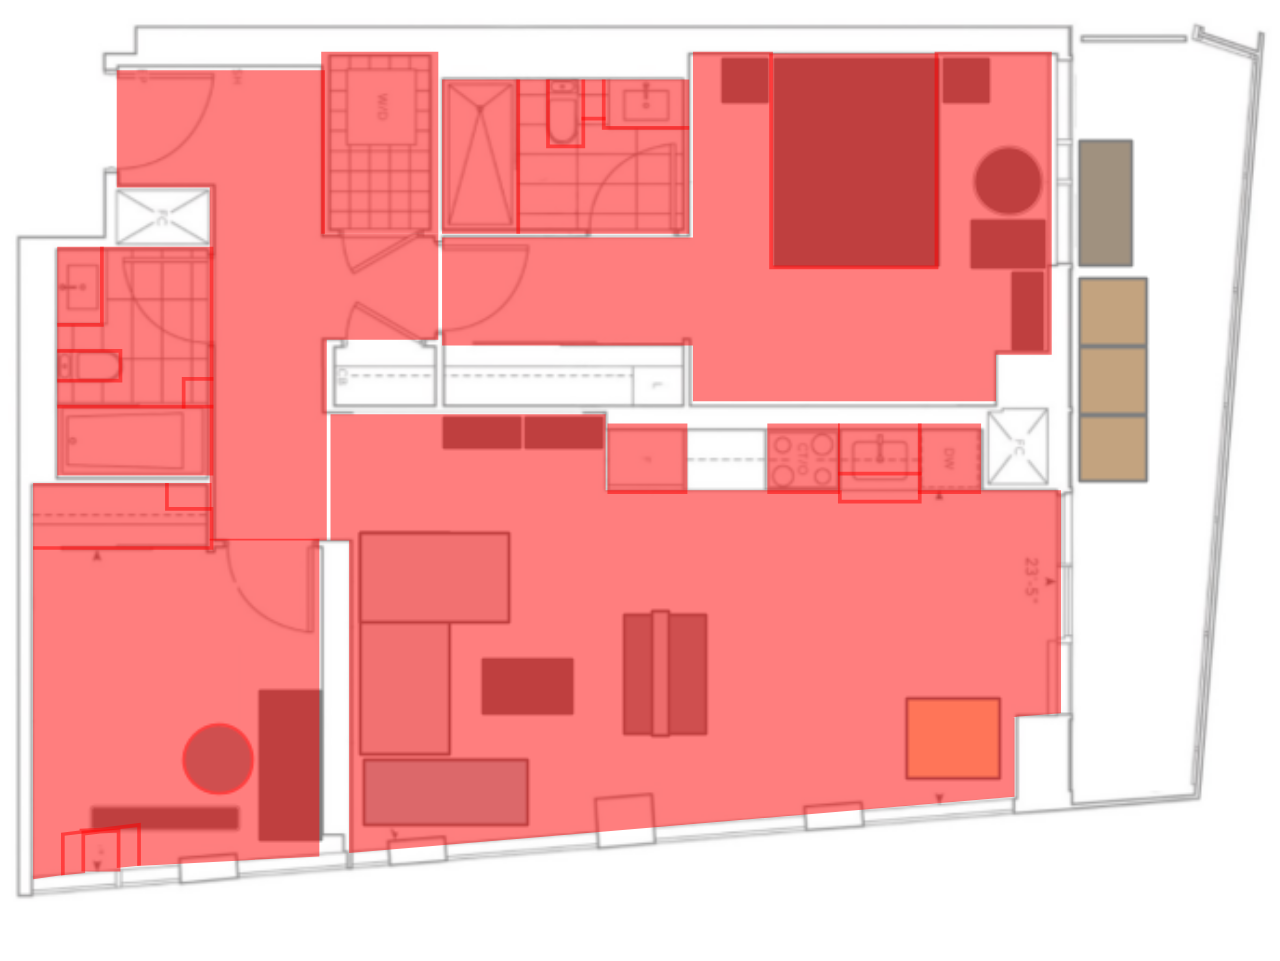
==== floorplan/main.html @ be0a6dba "Added new floorplan page first version of adding in the new floorplan page" ====
<!DOCTYPE HTML>
<html lang = "en">
<head>
  <!-- basic.html -->
  <title>basic.html</title>
  <meta charset = "UTF-8" />
  <link rel="stylesheet" type="text/css" href="style.css"></link>
</head>
<body>
  <div class="img-overlay-wrap">
    <img src="warning_json.webp" class="warning">
    <img class="floor" src="floorplan_scale.png">
    <svg  width="100%" xmlns="http://www.w3.org/2000/svg" viewbox="0 0 680 481">
      <polygon class="location" id="bedroom_sheets" points="411,26 499,26 499,139 411, 139" style="fill:red;stroke:red;stroke-width:3;opacity:50%" />
      <polygon class="location" id="bedroom_floor" points="370,25 410,25 410,140 500,140 500,25 560,25 560,185 530, 185 530,210 370,210 370,180 235,180 235,125 370,125" style="fill:red;stroke:red;stroke-width:3;opacity:50%" />

      <polygon class="location" id="master_bath_floor" points="275,40 290,40 290,75 310,75 310,60 320,60 320,65 365,65 365,120 275, 120" style="fill:red;stroke:red;stroke-width:3;opacity:50%" />
      <polygon class="location" id="master_bath_toilet" points="291,40 309,40 309,74 291, 74" style="fill:red;stroke:red;stroke-width:3;opacity:50%" />
      <polygon class="location" id="master_bath_garbage" points="310,40 320,40 320,59 310,59" style="fill:red;stroke:red;stroke-width:3;opacity:50%" />
      <polygon class="location" id="master_bath_sink" points="321,40 365,40 365,64 321,64" style="fill:red;stroke:red;stroke-width:3;opacity:50%" />
      <polygon class="location" id="master_bath_shower" points="235,40 274,40 274,120 235,120" style="fill:red;stroke:red;stroke-width:3;opacity:50%" />

      <polygon class="location" id="laundry" points="170,25 230,25 230,120 170,120" style="fill:red;stroke:red;stroke-width:3;opacity:50%" />

      <polygon class="location" id="hall_floor" points="230,123 230,177 170,177 170,285 110,285 110,95 60,95 60,35 169,35 169,123" style="fill:red;stroke:red;stroke-width:3;opacity:50%" />

      <polygon class="location" id="main_bath_garbage" points="109,214 109,200 95,200,95,214" style="fill:red;stroke:red;stroke-width:3;opacity:50%" />
      <polygon class="location" id="main_bath_toilet" points="28,185 60,185 60,200 28,200" style="fill:red;stroke:red;stroke-width:3;opacity:50%" />
      <polygon class="location" id="main_bath_sink" points="28,130 50,130 50,170 28,170" style="fill:red;stroke:red;stroke-width:3;opacity:50%" />
      <polygon class="location" id="main_bath_shower" points="28,215 109,215 109,250 28,250" style="fill:red;stroke:red;stroke-width:3;opacity:50%" />
      <polygon class="location" id="main_bath_floor" points="51,130 109,130 109,199 94,199 94,214 28,214 28,201 61,201 61,184 28,184 28,171 51,171" style="fill:red;stroke:red;stroke-width:3;opacity:50%" />

      <polygon class="location" id="office_floor" points="15,291 110,291 110,287 166,287 166,455 71,460 71,439 29,444 29,465 15,467" style="fill:red;stroke:red;stroke-width:3;opacity:50%" />
      <polygon class="location" id="office_litter" points="15,257 85,257 85,270 109,270 109,290 15,290" style="fill:red;stroke:red;stroke-width:3;opacity:50%" />
      <polygon class="location" id="office_garbage" points="86,257 108,257 108,269 86,269" style="fill:red;stroke:red;stroke-width:3;opacity:50%" />
      <polygon class="location" id="office_feeder_food" points="41,444 59,443 59,463 41,463" style="fill:red;stroke:red;stroke-width:3;opacity:50%" />
      <polygon class="location" id="office_feeder_mat" points="30,445 70,440 70,460 60,461 60,442 40,443 40,464 30,465" style="fill:red;stroke:red;stroke-width:3;opacity:50%" />

      <polygon class="location" id="living_room_floor" points="175,220 320,220 320,261 447,261 447,266 491,266 491,261 565,261 565,378 540,380 540,423 185,453 185,285 175,285" style="fill:red;stroke:red;stroke-width:3;opacity:50%" />
      <polygon class="location" id="living_room_trash" points="448,251 490,251 490,265 448,265" style="fill:red;stroke:red;stroke-width:3;opacity:50%" />
      <polygon class="location" id="living_room_sink" points="448,225 490,225 490,250 448,250" style="fill:red;stroke:red;stroke-width:3;opacity:50%" />
      <polygon class="location" id="living_room_fridge" points="324,225,364,225 364,260 324,260" style="fill:red;stroke:red;stroke-width:3;opacity:50%" />
      <polygon class="location" id="living_room_oven" points="410,225 446,225 446,260 410,260" style="fill:red;stroke:red;stroke-width:3;opacity:50%" />
      <polygon class="location" id="living_room_dishwasher" points="491,225 522,225 522,260 491,260" style="fill:red;stroke:red;stroke-width:3;opacity:50%" />

    </svg>
</div>
  <script src="code.js"></script>
</body>
</html>
---- floorplan/style.css ----
button {
  width:70px;
  padding: 0;
}

.floor {
  opacity: 50%;
}

.img-overlay-wrap {
  position: relative;
}

.img-overlay-wrap img { /* <= optional, for responsiveness */
   display: block;
   width: 100%;
   object-fit: cover;
   height: auto;
}

.img-overlay-wrap svg {
  position: absolute;
  top: 0;
  left: 0;
}

.warning {
  position: absolute;
  opacity: 0;
}
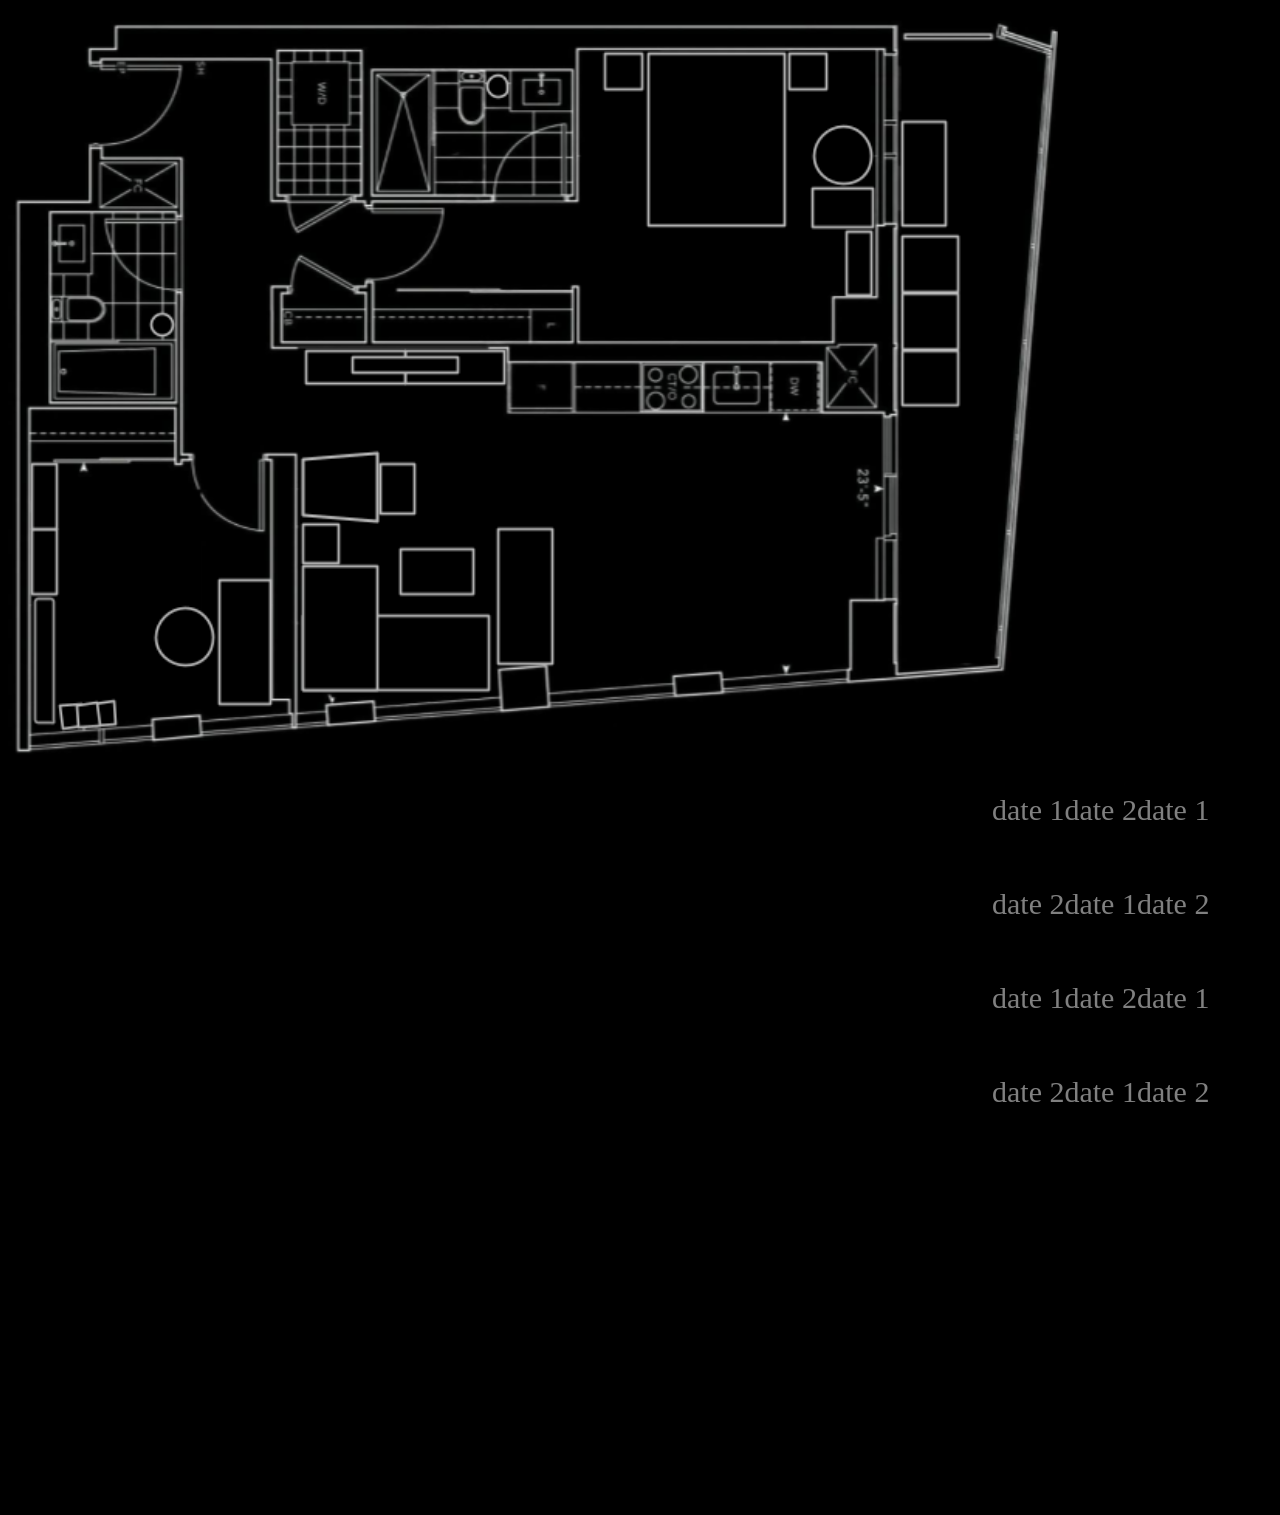
==== commit a8e40c27: "Updated To Dos Dark mode done (polygons need adjusting local storage should persist on page refresh " ====
--- a/floorplan/main.html
+++ b/floorplan/main.html
@@ -9,7 +9,7 @@
 <body>
   <div class="img-overlay-wrap">
     <img src="warning_json.webp" class="warning">
-    <img class="floor" src="floorplan_scale.png">
+    <img class="floor" src="floorplan_scale_black.png">
     <svg  width="100%" xmlns="http://www.w3.org/2000/svg" viewbox="0 0 680 481">
       <polygon class="location" id="bedroom_sheets" points="411,26 499,26 499,139 411, 139" style="fill:red;stroke:red;stroke-width:3;opacity:50%" />
       <polygon class="location" id="bedroom_floor" points="370,25 410,25 410,140 500,140 500,25 560,25 560,185 530, 185 530,210 370,210 370,180 235,180 235,125 370,125" style="fill:red;stroke:red;stroke-width:3;opacity:50%" />
@@ -42,9 +42,39 @@
       <polygon class="location" id="living_room_fridge" points="324,225,364,225 364,260 324,260" style="fill:red;stroke:red;stroke-width:3;opacity:50%" />
       <polygon class="location" id="living_room_oven" points="410,225 446,225 446,260 410,260" style="fill:red;stroke:red;stroke-width:3;opacity:50%" />
       <polygon class="location" id="living_room_dishwasher" points="491,225 522,225 522,260 491,260" style="fill:red;stroke:red;stroke-width:3;opacity:50%" />
-
     </svg>
-</div>
+  </div>
+  <div class="events">
+    <div class="list_view">
+      <div class="date">
+        <p>date 1</p>
+        <p>date 2</p>
+      </div>
+      <div class="date">
+        <p>date 1</p>
+        <p>date 2</p>
+      </div>
+      <div class="date">
+        <p>date 1</p>
+        <p>date 2</p>
+      </div>
+      <div class="date">
+        <p>date 1</p>
+        <p>date 2</p>
+      </div>
+      <div class="date">
+        <p>date 1</p>
+        <p>date 2</p>
+      </div>
+      <div class="date">
+        <p>date 1</p>
+        <p>date 2</p>
+      </div>
+    </div>
+    <div class="calendar_view">
+      
+    </div>
+  </div>
   <script src="code.js"></script>
 </body>
 </html>
--- a/floorplan/style.css
+++ b/floorplan/style.css
@@ -1,21 +1,42 @@
-button {
-  width:70px;
-  padding: 0;
+.floor {
+  opacity: 100%;
 }
 
-.floor {
-  opacity: 50%;
+.date {
+  position: block;
+}
+
+p {
+  position: relative;
+  float: left;
+  color: grey;
+  font-size: 30px;
 }
 
 .img-overlay-wrap {
   position: relative;
+  float: left;
+  width: 1050px;
 }
 
+.list_view {
+  position: relative;
+}
+
+.calendar_view {
+  position: relative;
+}
+
+.events {
+  position: relative;
+  float: right;
+  background-color: black;
+  width: 280px;
+  height: 752px;
+}
+ 
 .img-overlay-wrap img { /* <= optional, for responsiveness */
-   display: block;
    width: 100%;
-   object-fit: cover;
-   height: auto;
 }
 
 .img-overlay-wrap svg {
@@ -27,4 +48,12 @@
 .warning {
   position: absolute;
   opacity: 0;
+}
+
+polygon {
+  border-color: red;
+  border-radius: 20px;
+}
+body {
+  background-color: black;
 }
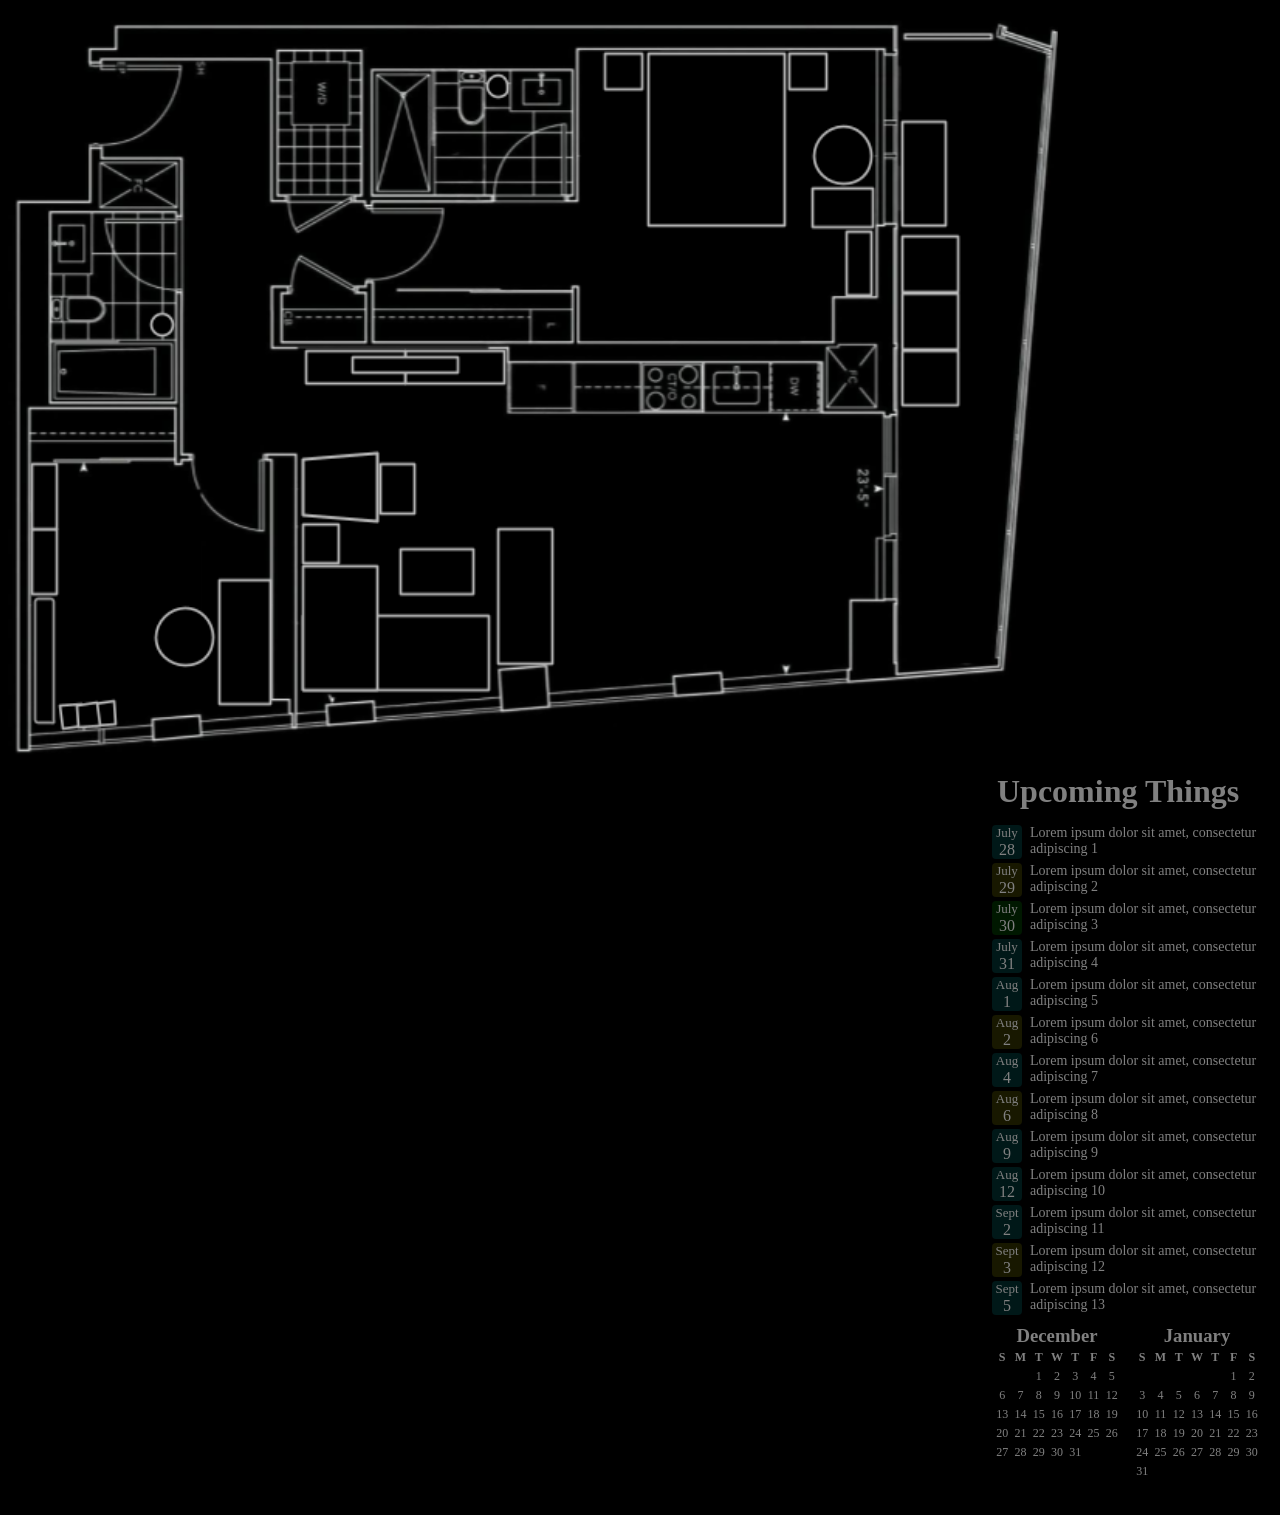
==== commit 690813c3: "added details to sidebar Added list items and month logic, real events still need to be added in" ====
--- a/floorplan/main.html
+++ b/floorplan/main.html
@@ -45,34 +45,254 @@
     </svg>
   </div>
   <div class="events">
+    <H1>Upcoming Things</H1>
     <div class="list_view">
-      <div class="date">
-        <p>date 1</p>
-        <p>date 2</p>
-      </div>
-      <div class="date">
-        <p>date 1</p>
-        <p>date 2</p>
-      </div>
-      <div class="date">
-        <p>date 1</p>
-        <p>date 2</p>
-      </div>
-      <div class="date">
-        <p>date 1</p>
-        <p>date 2</p>
-      </div>
-      <div class="date">
-        <p>date 1</p>
-        <p>date 2</p>
-      </div>
-      <div class="date">
-        <p>date 1</p>
-        <p>date 2</p>
+      <div class="event">
+        <div class="date">
+          <div class="month">July</div>
+          <div class="day">28</div>
+        </div>
+        <div class="title">Heartstopper Trivia TriviaTrivia TriviaTrivia TriviaTrivia TriviaTrivia</div>
+      </div>
+      <div class="event">
+        <div class="date">
+          <div class="month">July</div>
+          <div class="day">29</div>
+        </div>
+        <div class="title">Heartstopper Trivia TriviaTrivia TriviaTrivia TriviaTrivia TriviaTrivia</div>
+      </div>
+      <div class="event">
+        <div class="date">
+          <div class="month">July</div>
+          <div class="day">30</div>
+        </div>
+        <div class="title">Heartstopper Trivia TriviaTrivia TriviaTrivia TriviaTrivia TriviaTrivia</div>
+      </div>
+      <div class="event">
+        <div class="date">
+          <div class="month">July</div>
+          <div class="day">31</div>
+        </div>
+        <div class="title">Heartstopper Trivia TriviaTrivia TriviaTrivia TriviaTrivia TriviaTrivia</div>
+      </div>
+      <div class="event">
+        <div class="date">
+          <div class="month">July</div>
+          <div class="day">32</div>
+        </div>
+        <div class="title">Heartstopper Trivia TriviaTrivia TriviaTrivia TriviaTrivia TriviaTrivia</div>
+      </div>
+      <div class="event">
+        <div class="date">
+          <div class="month">July</div>
+          <div class="day">33</div>
+        </div>
+        <div class="title">Heartstopper Trivia TriviaTrivia TriviaTrivia TriviaTrivia TriviaTrivia</div>
+      </div>
+      <div class="event">
+        <div class="date">
+          <div class="month">July</div>
+          <div class="day">34</div>
+        </div>
+        <div class="title">Heartstopper Trivia TriviaTrivia TriviaTrivia TriviaTrivia TriviaTrivia</div>
+      </div>
+      <div class="event">
+        <div class="date">
+          <div class="month">July</div>
+          <div class="day">35</div>
+        </div>
+        <div class="title">Heartstopper Trivia TriviaTrivia TriviaTrivia TriviaTrivia TriviaTrivia</div>
+      </div>
+      <div class="event">
+        <div class="date">
+          <div class="month">July</div>
+          <div class="day">28</div>
+        </div>
+        <div class="title">Heartstopper Trivia TriviaTrivia TriviaTrivia TriviaTrivia TriviaTrivia</div>
+      </div>
+      <div class="event">
+        <div class="date">
+          <div class="month">July</div>
+          <div class="day">28</div>
+        </div>
+        <div class="title">Heartstopper Trivia TriviaTrivia TriviaTrivia TriviaTrivia TriviaTrivia</div>
+      </div>
+      <div class="event">
+        <div class="date">
+          <div class="month">July</div>
+          <div class="day">28</div>
+        </div>
+        <div class="title">Heartstopper Trivia TriviaTrivia TriviaTrivia TriviaTrivia TriviaTrivia</div>
+      </div>
+      <div class="event">
+        <div class="date">
+          <div class="month">July</div>
+          <div class="day">28</div>
+        </div>
+        <div class="title">Heartstopper Trivia TriviaTrivia TriviaTrivia TriviaTrivia TriviaTrivia</div>
+      </div>
+      <div class="event">
+        <div class="date">
+          <div class="month">July</div>
+          <div class="day">28</div>
+        </div>
+        <div class="title">Heartstopper Trivia TriviaTrivia TriviaTrivia TriviaTrivia TriviaTrivia</div>
       </div>
     </div>
+
     <div class="calendar_view">
-      
+      <div class="month_cal">
+        <h3>January</h3>
+        <table>
+          <tr>
+            <th>S</th>
+            <th>M</th>
+            <th>T</th>
+            <th>W</th>
+            <th>T</th>
+            <th>F</th>
+            <th>S</th>
+          </tr>
+          <tr>
+            <td></td>
+            <td></td>
+            <td>1</td>
+            <td>2</td>
+            <td>3</td>
+            <td>4</td>
+            <td>5</td>
+          </tr>
+          <tr>
+            <td>6</td>
+            <td>7</td>
+            <td>8</td>
+            <td>9</td>
+            <td>10</td>
+            <td>11</td>
+            <td>12</td>
+          </tr>
+          <tr>
+            <td>13</td>
+            <td>14</td>
+            <td>15</td>
+            <td>16</td>
+            <td>17</td>
+            <td>18</td>
+            <td>19</td>
+          </tr>
+          <tr>
+            <td>20</td>
+            <td>21</td>
+            <td>22</td>
+            <td>23</td>
+            <td>24</td>
+            <td>25</td>
+            <td>26</td>
+          </tr>
+          <tr>
+            <td>27</td>
+            <td>28</td>
+            <td>29</td>
+            <td>30</td>
+            <td>31</td>
+            <td></td>
+            <td></td>
+          </tr>
+          <tr>
+            <td></td>
+            <td></td>
+            <td></td>
+            <td></td>
+            <td></td>
+            <td></td>
+            <td></td>
+          </tr>
+      </table>
+      </div>
+      <div class="month_cal">
+        <h3>February</h3>
+        <table>
+          <tr>
+            <th>S</th>
+            <th>M</th>
+            <th>T</th>
+            <th>W</th>
+            <th>T</th>
+            <th>F</th>
+            <th>S</th>
+          </tr>
+          <tr>
+            <td></td>
+            <td></td>
+            <td></td>
+            <td></td>
+            <td></td>
+            <td>1</td>
+            <td>2</td>
+          </tr>
+          <tr>
+            <td>3</td>
+            <td>4</td>
+            <td>5</td>
+            <td>6</td>
+            <td>7</td>
+            <td>8</td>
+            <td>9</td>
+          </tr>
+          <tr>
+            <td>10</td>
+            <td>11</td>
+            <td>12</td>
+            <td>13</td>
+            <td>14</td>
+            <td>15</td>
+            <td>16</td>
+          </tr>
+          <tr>
+            <td>17</td>
+            <td>18</td>
+            <td>19</td>
+            <td>20</td>
+            <td>21</td>
+            <td>22</td>
+            <td>23</td>
+          </tr>
+          <tr>
+            <td>24</td>
+            <td>25</td>
+            <td>26</td>
+            <td>27</td>
+            <td>28</td>
+            <td>29</td>
+            <td>30</td>
+          </tr>
+          <tr>
+            <td>31</td>
+            <td></td>
+            <td></td>
+            <td></td>
+            <td></td>
+            <td></td>
+            <td></td>
+          </tr>
+      </table>
+      </div>
+
+      <!--
+      <div class="r1r">1</div>
+      <div class="r2r">2</div>
+      <div class="r5r">5</div>
+      <div class="r10r">10</div>
+      <div class="r20r">20</div>
+      <div class="r30r">30</div>
+      <div class="r40r"></div>
+      <div class="r50r"></div>
+      <div class="r60r"></div>
+      <div class="r70r"></div>
+      <div class="r80r"></div>
+      <div class="r90r"></div>
+      <div class="r100r"></div> 
+      -->
     </div>
   </div>
   <script src="code.js"></script>
--- a/floorplan/style.css
+++ b/floorplan/style.css
@@ -2,8 +2,38 @@
   opacity: 100%;
 }
 
+h1 {
+  color: grey;
+  margin: 10px 0px 15px 5px;
+}
+
+h3 {
+  margin: 0px;
+}
+
+table,tr,th,td {
+  font-size: 12px;
+  color: grey;
+}
+
+table {
+  width: 130px;
+}
+
+.month_cal {
+  position: relative;
+  text-align: center;
+  color: grey;
+  float: left;
+  width: 130px;
+  padding-right: 10px;
+}
+
 .date {
-  position: block;
+  position: relative;
+  float: left;
+  width: 30px;
+  text-align: center;
 }
 
 p {
@@ -11,6 +41,29 @@
   float: left;
   color: grey;
   font-size: 30px;
+}
+
+.month {
+  color: grey;
+  font-size: 13px;
+}
+
+.day {
+  color: grey;
+  font-size: 16px;
+}
+.title {
+  position: relative;
+  float: left;
+  color: grey;
+  font-size: 14px;
+  width: 242px;
+  padding-left:8px;
+}
+
+.event{
+  height: auto;
+  display: inline-block;
 }
 
 .img-overlay-wrap {
@@ -21,10 +74,13 @@
 
 .list_view {
   position: relative;
+  height: 500px;
+  float: top;
 }
 
 .calendar_view {
   position: relative;
+  float: bottom;
 }
 
 .events {
@@ -56,4 +112,84 @@
 }
 body {
   background-color: black;
-}+}
+/*
+.r1r {
+  width: 200px;
+  height: 20px;
+  background-color: red;
+  opacity: 1%;
+}
+.r2r {
+  width: 200px;
+  height: 20px;
+  background-color: red;
+  opacity: 2%;
+}
+.r5r {
+  width: 200px;
+  height: 20px;
+  background-color: red;
+  opacity: 5%;
+}
+.r10r {
+  width: 200px;
+  height: 20px;
+  background-color: red;
+  opacity: 10%;
+}
+.r20r {
+  width: 200px;
+  height: 20px;
+  background-color: red;
+  opacity: 20%;
+}
+.r30r {
+  width: 200px;
+  height: 20px;
+  background-color: red;
+  opacity: 30%;
+}
+.r40r {
+  width: 200px;
+  height: 20px;
+  background-color: red;
+  opacity: 40%;
+}
+.r50r {
+  width: 200px;
+  height: 20px;
+  background-color: red;
+  opacity: 50%;
+}
+.r60r {
+  width: 200px;
+  height: 20px;
+  background-color: red;
+  opacity: 60%;
+}
+.r70r {
+  width: 200px;
+  height: 20px;
+  background-color: red;
+  opacity: 70%;
+}
+.r80r {
+  width: 200px;
+  height: 20px;
+  background-color: red;
+  opacity: 80%;
+}
+.r90r {
+  width: 200px;
+  height: 20px;
+  background-color: red;
+  opacity: 90%;
+}
+.r100r {
+  width: 200px;
+  height: 20px;
+  background-color: red;
+  opacity: 100%;
+}
+*/
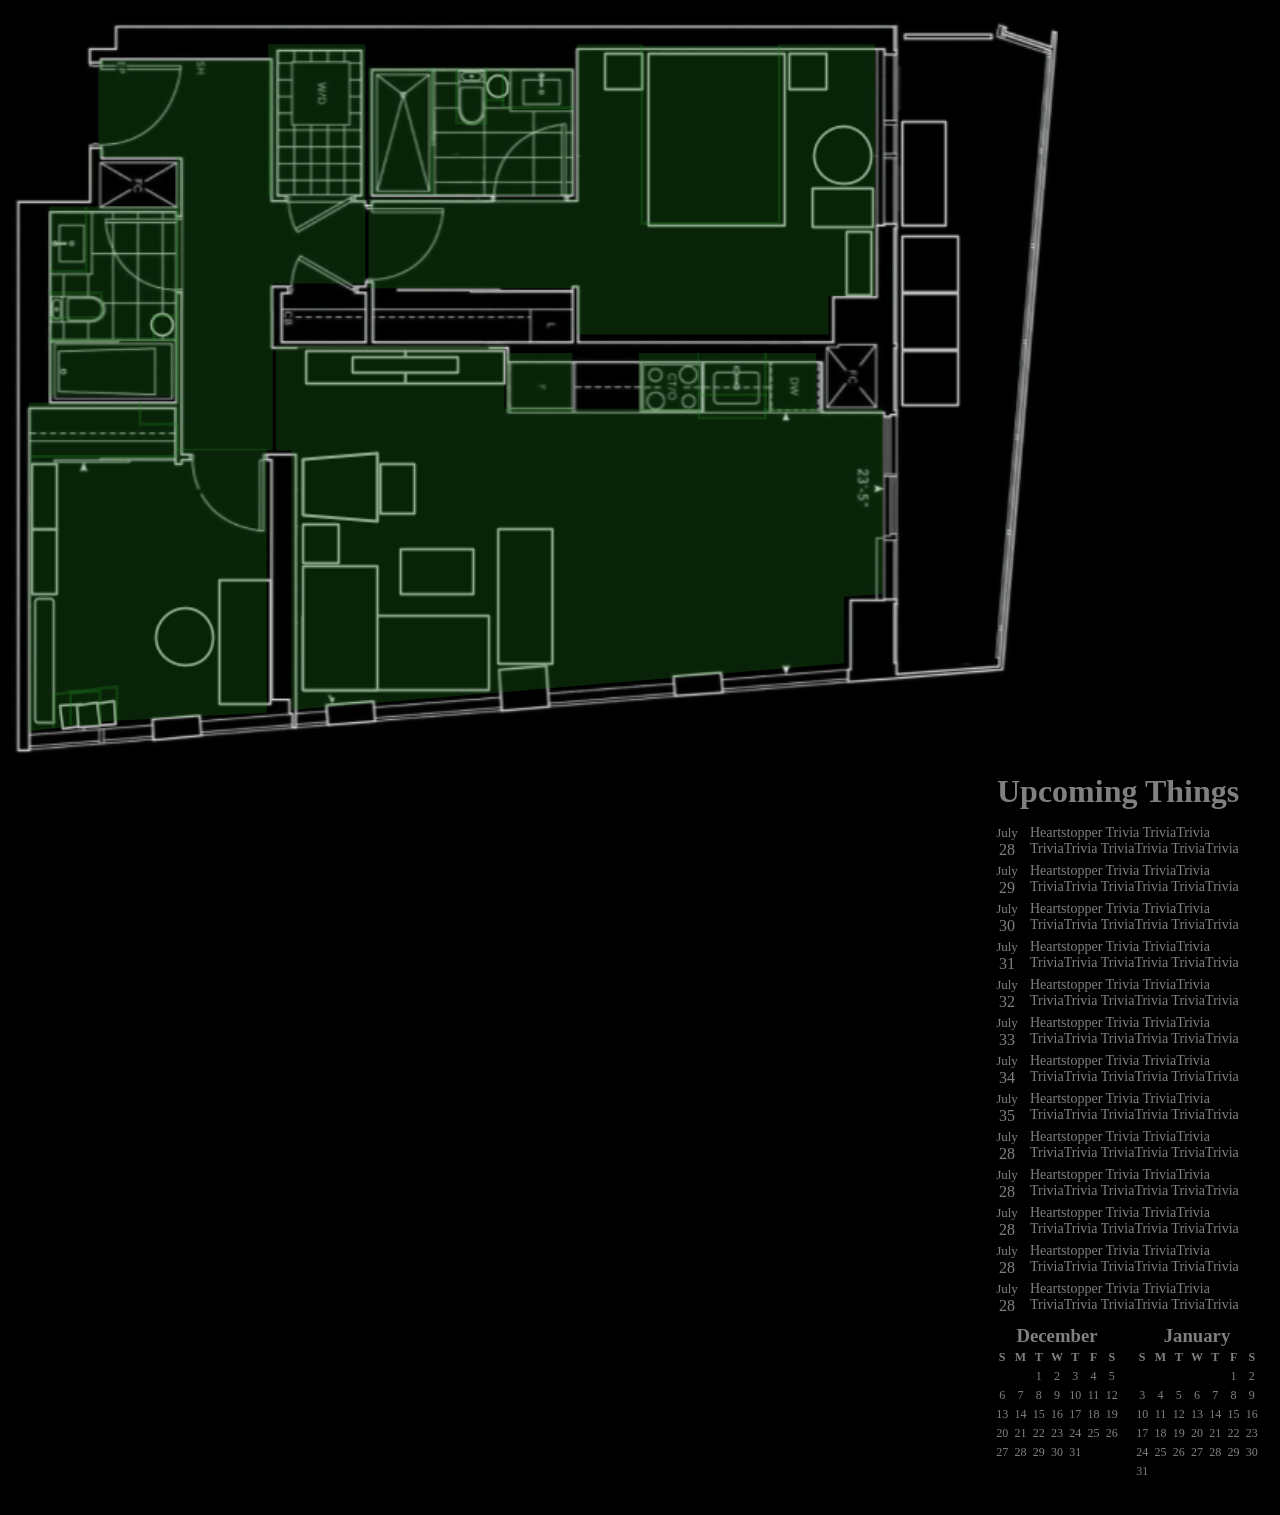
==== commit b2598f7f: "changed colours" ====
--- a/floorplan/main.html
+++ b/floorplan/main.html
@@ -8,7 +8,6 @@
 </head>
 <body>
   <div class="img-overlay-wrap">
-    <img src="warning_json.webp" class="warning">
     <img class="floor" src="floorplan_scale_black.png">
     <svg  width="100%" xmlns="http://www.w3.org/2000/svg" viewbox="0 0 680 481">
       <polygon class="location" id="bedroom_sheets" points="411,26 499,26 499,139 411, 139" style="fill:red;stroke:red;stroke-width:3;opacity:50%" />
--- a/floorplan/style.css
+++ b/floorplan/style.css
@@ -102,8 +102,8 @@
 }
 
 .warning {
-  position: absolute;
-  opacity: 0;
+  opacity: 50%;
+  width: 50%;
 }
 
 polygon {
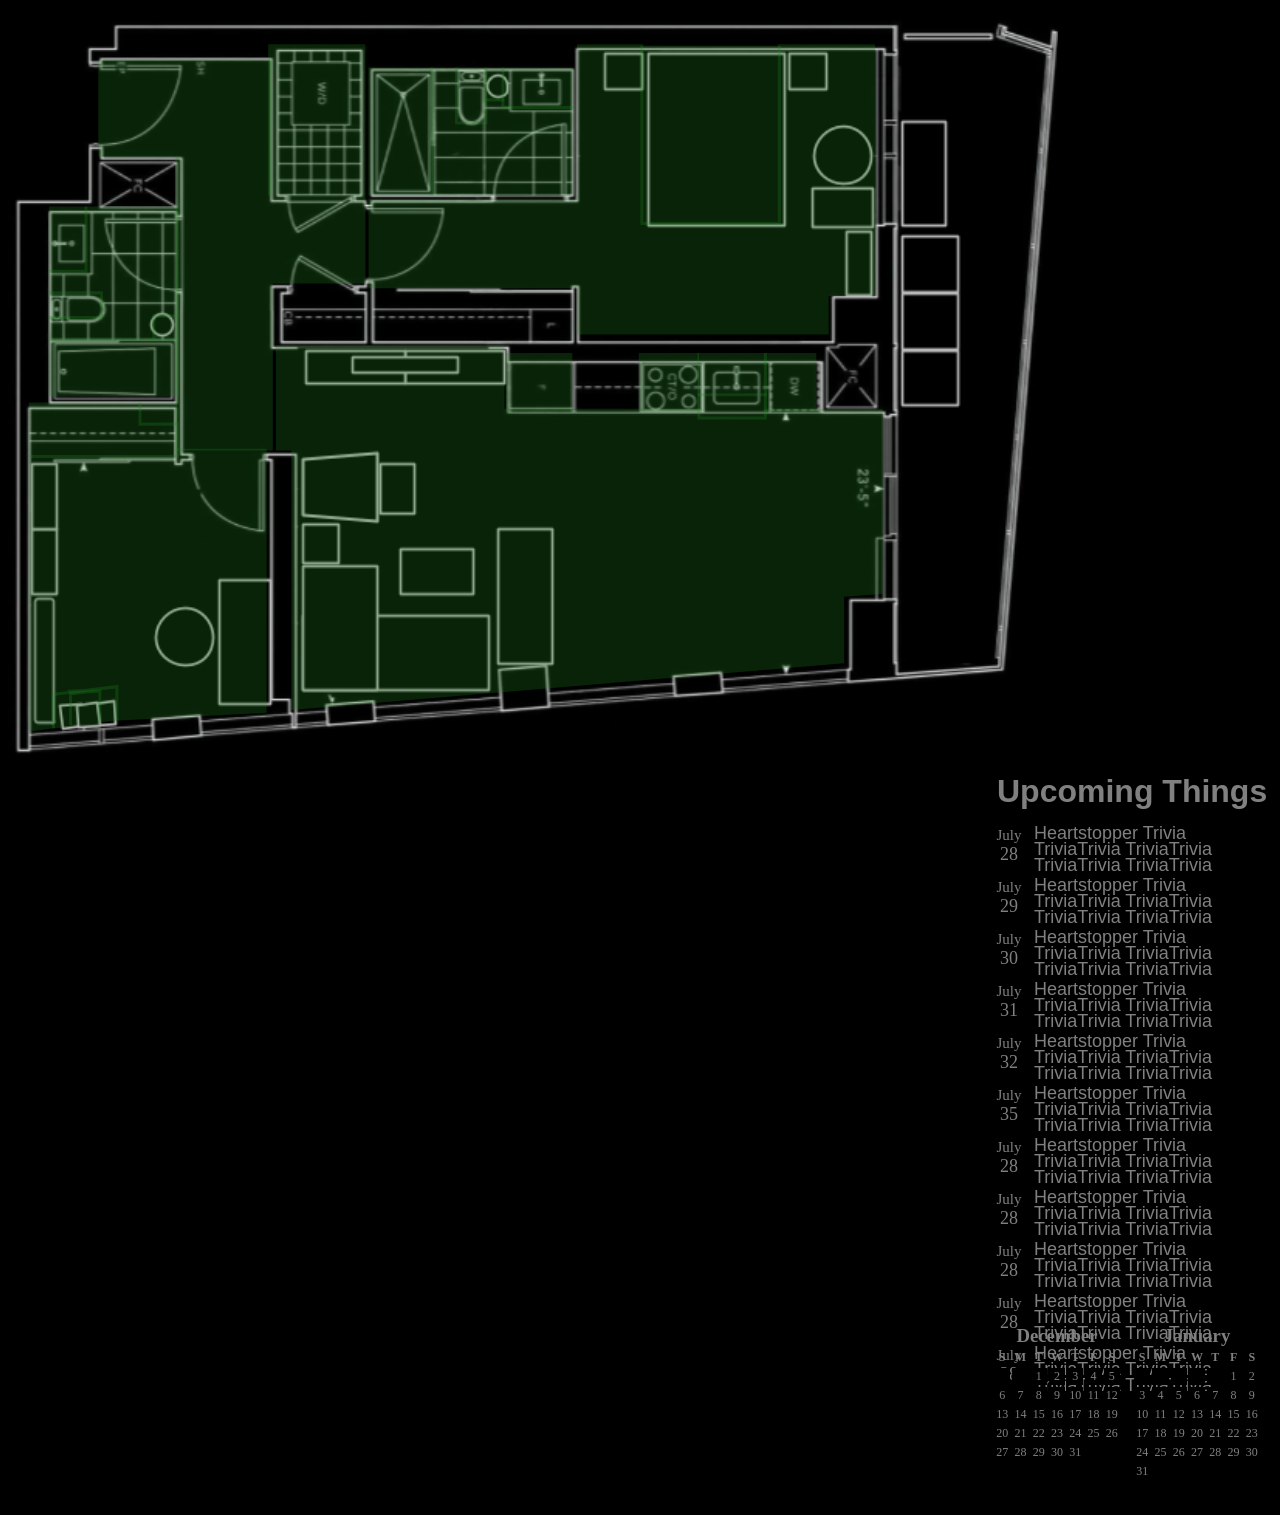
==== commit 7ffe3d50: "Update Styling" ====
--- a/floorplan/main.html
+++ b/floorplan/main.html
@@ -10,37 +10,37 @@
   <div class="img-overlay-wrap">
     <img class="floor" src="floorplan_scale_black.png">
     <svg  width="100%" xmlns="http://www.w3.org/2000/svg" viewbox="0 0 680 481">
-      <polygon class="location" id="bedroom_sheets" points="411,26 499,26 499,139 411, 139" style="fill:red;stroke:red;stroke-width:3;opacity:50%" />
-      <polygon class="location" id="bedroom_floor" points="370,25 410,25 410,140 500,140 500,25 560,25 560,185 530, 185 530,210 370,210 370,180 235,180 235,125 370,125" style="fill:red;stroke:red;stroke-width:3;opacity:50%" />
-
-      <polygon class="location" id="master_bath_floor" points="275,40 290,40 290,75 310,75 310,60 320,60 320,65 365,65 365,120 275, 120" style="fill:red;stroke:red;stroke-width:3;opacity:50%" />
-      <polygon class="location" id="master_bath_toilet" points="291,40 309,40 309,74 291, 74" style="fill:red;stroke:red;stroke-width:3;opacity:50%" />
-      <polygon class="location" id="master_bath_garbage" points="310,40 320,40 320,59 310,59" style="fill:red;stroke:red;stroke-width:3;opacity:50%" />
-      <polygon class="location" id="master_bath_sink" points="321,40 365,40 365,64 321,64" style="fill:red;stroke:red;stroke-width:3;opacity:50%" />
-      <polygon class="location" id="master_bath_shower" points="235,40 274,40 274,120 235,120" style="fill:red;stroke:red;stroke-width:3;opacity:50%" />
-
-      <polygon class="location" id="laundry" points="170,25 230,25 230,120 170,120" style="fill:red;stroke:red;stroke-width:3;opacity:50%" />
-
-      <polygon class="location" id="hall_floor" points="230,123 230,177 170,177 170,285 110,285 110,95 60,95 60,35 169,35 169,123" style="fill:red;stroke:red;stroke-width:3;opacity:50%" />
-
-      <polygon class="location" id="main_bath_garbage" points="109,214 109,200 95,200,95,214" style="fill:red;stroke:red;stroke-width:3;opacity:50%" />
-      <polygon class="location" id="main_bath_toilet" points="28,185 60,185 60,200 28,200" style="fill:red;stroke:red;stroke-width:3;opacity:50%" />
-      <polygon class="location" id="main_bath_sink" points="28,130 50,130 50,170 28,170" style="fill:red;stroke:red;stroke-width:3;opacity:50%" />
-      <polygon class="location" id="main_bath_shower" points="28,215 109,215 109,250 28,250" style="fill:red;stroke:red;stroke-width:3;opacity:50%" />
-      <polygon class="location" id="main_bath_floor" points="51,130 109,130 109,199 94,199 94,214 28,214 28,201 61,201 61,184 28,184 28,171 51,171" style="fill:red;stroke:red;stroke-width:3;opacity:50%" />
-
-      <polygon class="location" id="office_floor" points="15,291 110,291 110,287 166,287 166,455 71,460 71,439 29,444 29,465 15,467" style="fill:red;stroke:red;stroke-width:3;opacity:50%" />
-      <polygon class="location" id="office_litter" points="15,257 85,257 85,270 109,270 109,290 15,290" style="fill:red;stroke:red;stroke-width:3;opacity:50%" />
-      <polygon class="location" id="office_garbage" points="86,257 108,257 108,269 86,269" style="fill:red;stroke:red;stroke-width:3;opacity:50%" />
-      <polygon class="location" id="office_feeder_food" points="41,444 59,443 59,463 41,463" style="fill:red;stroke:red;stroke-width:3;opacity:50%" />
-      <polygon class="location" id="office_feeder_mat" points="30,445 70,440 70,460 60,461 60,442 40,443 40,464 30,465" style="fill:red;stroke:red;stroke-width:3;opacity:50%" />
-
-      <polygon class="location" id="living_room_floor" points="175,220 320,220 320,261 447,261 447,266 491,266 491,261 565,261 565,378 540,380 540,423 185,453 185,285 175,285" style="fill:red;stroke:red;stroke-width:3;opacity:50%" />
-      <polygon class="location" id="living_room_trash" points="448,251 490,251 490,265 448,265" style="fill:red;stroke:red;stroke-width:3;opacity:50%" />
-      <polygon class="location" id="living_room_sink" points="448,225 490,225 490,250 448,250" style="fill:red;stroke:red;stroke-width:3;opacity:50%" />
-      <polygon class="location" id="living_room_fridge" points="324,225,364,225 364,260 324,260" style="fill:red;stroke:red;stroke-width:3;opacity:50%" />
-      <polygon class="location" id="living_room_oven" points="410,225 446,225 446,260 410,260" style="fill:red;stroke:red;stroke-width:3;opacity:50%" />
-      <polygon class="location" id="living_room_dishwasher" points="491,225 522,225 522,260 491,260" style="fill:red;stroke:red;stroke-width:3;opacity:50%" />
+      <polygon class="location" id="bedroom_sheets" points="411,26 499,26 499,139 411, 139" style="stroke-width:3;opacity:50%" />
+      <polygon class="location" id="bedroom_floor" points="370,25 410,25 410,140 500,140 500,25 560,25 560,185 530, 185 530,210 370,210 370,180 235,180 235,125 370,125" style="stroke-width:3;opacity:50%" />
+
+      <polygon class="location" id="master_bath_floor" points="275,40 290,40 290,75 310,75 310,60 320,60 320,65 365,65 365,120 275, 120" style="stroke-width:3;opacity:50%" />
+      <polygon class="location" id="master_bath_toilet" points="291,40 309,40 309,74 291, 74" style="stroke-width:3;opacity:50%" />
+      <polygon class="location" id="master_bath_garbage" points="310,40 320,40 320,59 310,59" style="stroke-width:3;opacity:50%" />
+      <polygon class="location" id="master_bath_sink" points="321,40 365,40 365,64 321,64" style="stroke-width:3;opacity:50%" />
+      <polygon class="location" id="master_bath_shower" points="235,40 274,40 274,120 235,120" style="stroke-width:3;opacity:50%" />
+
+      <polygon class="location" id="laundry" points="170,25 230,25 230,120 170,120" style="stroke-width:3;opacity:50%" />
+
+      <polygon class="location" id="hall_floor" points="230,123 230,177 170,177 170,285 110,285 110,95 60,95 60,35 169,35 169,123" style="stroke-width:3;opacity:50%" />
+
+      <polygon class="location" id="main_bath_garbage" points="109,214 109,200 95,200,95,214" style="stroke-width:3;opacity:50%" />
+      <polygon class="location" id="main_bath_toilet" points="28,185 60,185 60,200 28,200" style="stroke-width:3;opacity:50%" />
+      <polygon class="location" id="main_bath_sink" points="28,130 50,130 50,170 28,170" style="stroke-width:3;opacity:50%" />
+      <polygon class="location" id="main_bath_shower" points="28,215 109,215 109,250 28,250" style="stroke-width:3;opacity:50%" />
+      <polygon class="location" id="main_bath_floor" points="51,130 109,130 109,199 94,199 94,214 28,214 28,201 61,201 61,184 28,184 28,171 51,171" style="stroke-width:3;opacity:50%" />
+
+      <polygon class="location" id="office_floor" points="15,291 110,291 110,287 166,287 166,455 71,460 71,439 29,444 29,465 15,467" style="stroke-width:3;opacity:50%" />
+      <polygon class="location" id="office_litter" points="15,257 85,257 85,270 109,270 109,290 15,290" style="stroke-width:3;opacity:50%" />
+      <polygon class="location" id="office_garbage" points="86,257 108,257 108,269 86,269" style="stroke-width:3;opacity:50%" />
+      <polygon class="location" id="office_feeder_food" points="41,444 59,443 59,463 41,463" style="stroke-width:3;opacity:50%" />
+      <polygon class="location" id="office_feeder_mat" points="30,445 70,440 70,460 60,461 60,442 40,443 40,464 30,465" style="stroke-width:3;opacity:50%" />
+
+      <polygon class="location" id="living_room_floor" points="175,220 320,220 320,261 447,261 447,266 491,266 491,261 565,261 565,378 540,380 540,423 185,453 185,285 175,285" style="stroke-width:3;opacity:50%" />
+      <polygon class="location" id="living_room_trash" points="448,251 490,251 490,265 448,265" style="stroke-width:3;opacity:50%" />
+      <polygon class="location" id="living_room_sink" points="448,225 490,225 490,250 448,250" style="stroke-width:3;opacity:50%" />
+      <polygon class="location" id="living_room_fridge" points="324,225,364,225 364,260 324,260" style="stroke-width:3;opacity:50%" />
+      <polygon class="location" id="living_room_oven" points="410,225 446,225 446,260 410,260" style="stroke-width:3;opacity:50%" />
+      <polygon class="location" id="living_room_dishwasher" points="491,225 522,225 522,260 491,260" style="stroke-width:3;opacity:50%" />
     </svg>
   </div>
   <div class="events">
@@ -78,20 +78,6 @@
         <div class="date">
           <div class="month">July</div>
           <div class="day">32</div>
-        </div>
-        <div class="title">Heartstopper Trivia TriviaTrivia TriviaTrivia TriviaTrivia TriviaTrivia</div>
-      </div>
-      <div class="event">
-        <div class="date">
-          <div class="month">July</div>
-          <div class="day">33</div>
-        </div>
-        <div class="title">Heartstopper Trivia TriviaTrivia TriviaTrivia TriviaTrivia TriviaTrivia</div>
-      </div>
-      <div class="event">
-        <div class="date">
-          <div class="month">July</div>
-          <div class="day">34</div>
         </div>
         <div class="title">Heartstopper Trivia TriviaTrivia TriviaTrivia TriviaTrivia TriviaTrivia</div>
       </div>
--- a/floorplan/style.css
+++ b/floorplan/style.css
@@ -4,6 +4,7 @@
 
 h1 {
   color: grey;
+  font-family: arial;
   margin: 10px 0px 15px 5px;
 }
 
@@ -30,9 +31,10 @@
 }
 
 .date {
-  position: relative;
-  float: left;
-  width: 30px;
+  padding-top:2px;
+  position: relative;
+  float: left;
+  width: 34px;
   text-align: center;
 }
 
@@ -45,20 +47,23 @@
 
 .month {
   color: grey;
-  font-size: 13px;
+  font-size: 15px;
 }
 
 .day {
   color: grey;
-  font-size: 16px;
+  font-size: 18px;
 }
 .title {
   position: relative;
-  float: left;
-  color: grey;
-  font-size: 14px;
-  width: 242px;
+  font-family: arial;
+  float: left;
+  color: grey;
+  font-size: 18px;
+  width: 238px;
   padding-left:8px;
+  line-height: 16px;
+  vertical-align: middle;
 }
 
 .event{
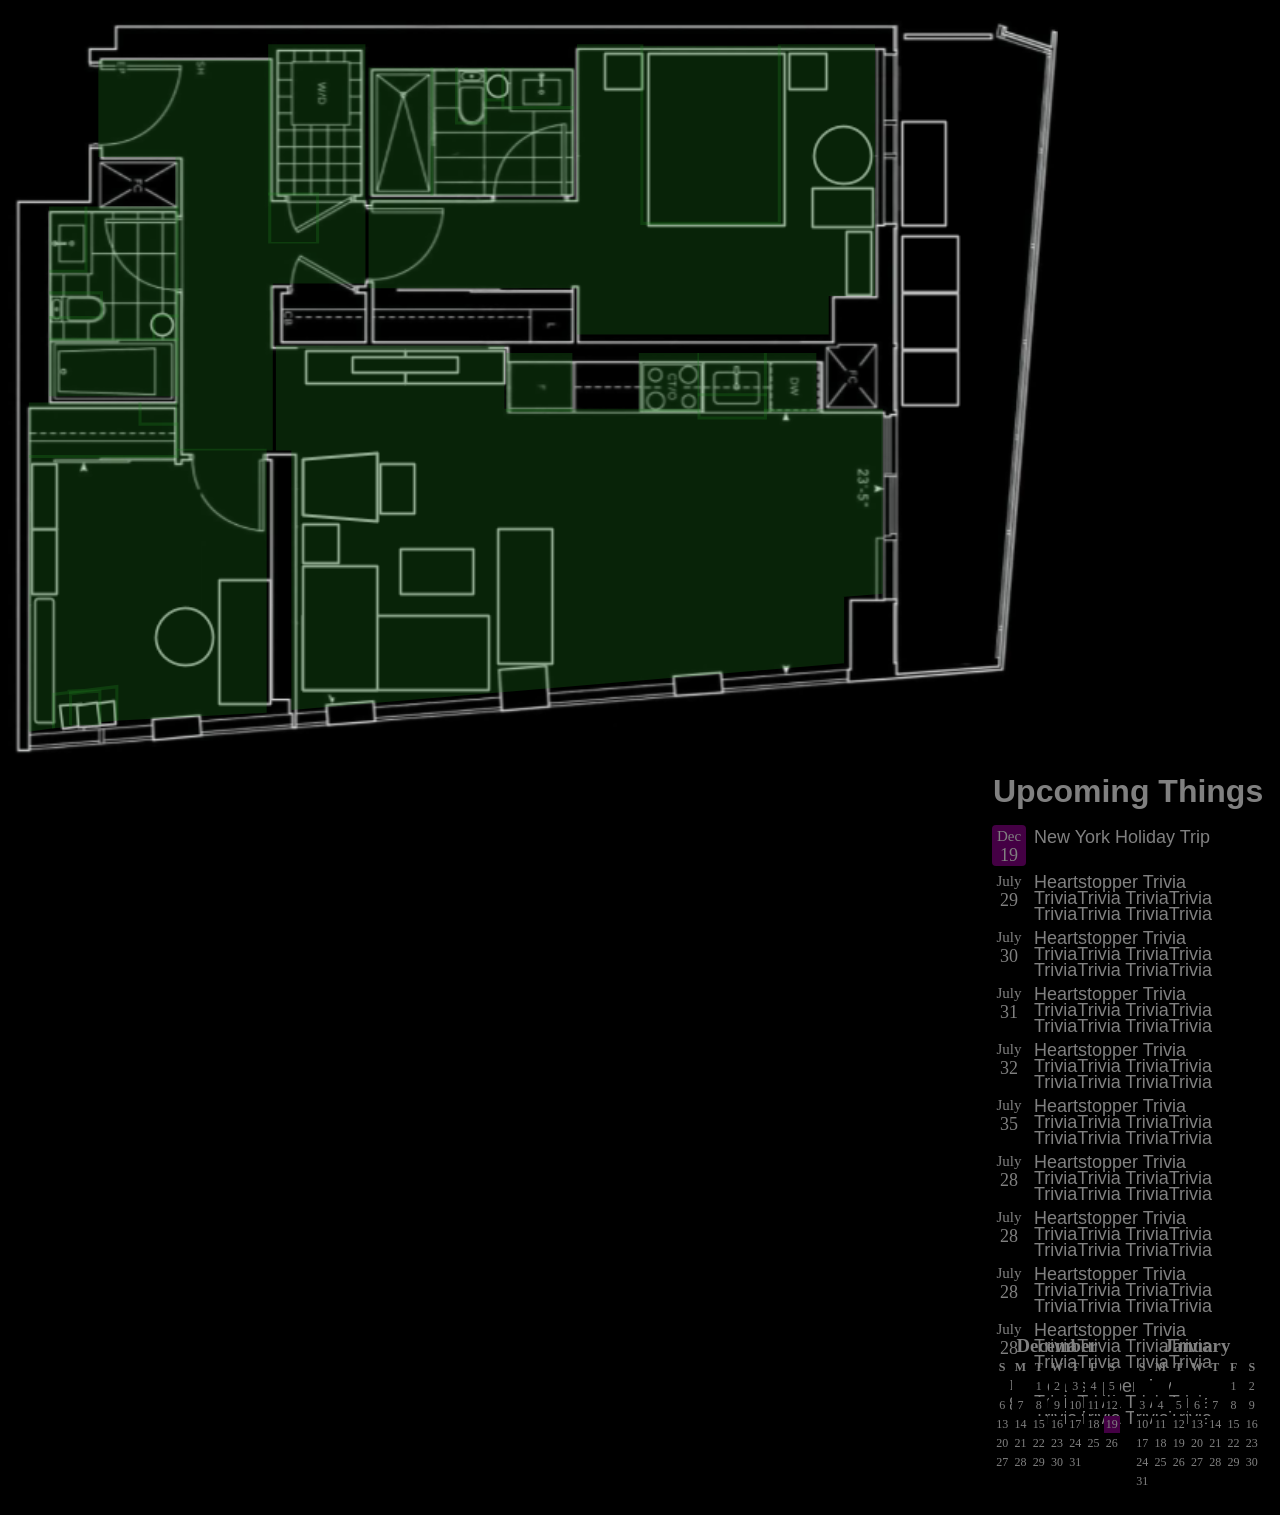
==== commit c7741de2: "Update main.html" ====
--- a/floorplan/main.html
+++ b/floorplan/main.html
@@ -20,8 +20,9 @@
       <polygon class="location" id="master_bath_shower" points="235,40 274,40 274,120 235,120" style="stroke-width:3;opacity:50%" />
 
       <polygon class="location" id="laundry" points="170,25 230,25 230,120 170,120" style="stroke-width:3;opacity:50%" />
-
-      <polygon class="location" id="hall_floor" points="230,123 230,177 170,177 170,285 110,285 110,95 60,95 60,35 169,35 169,123" style="stroke-width:3;opacity:50%" />
+      <polygon class="location" id="laundry_basket" points="170,121 200,121 200,151 170,151" style="stroke-width:3;opacity:50%" />
+
+      <polygon class="location" id="hall_floor" points="201,153 201,123 230,123 230,177 170,177 170,285 110,285 110,95 60,95 60,35 169,35 169,153" style="stroke-width:3;opacity:50%" />
 
       <polygon class="location" id="main_bath_garbage" points="109,214 109,200 95,200,95,214" style="stroke-width:3;opacity:50%" />
       <polygon class="location" id="main_bath_toilet" points="28,185 60,185 60,200 28,200" style="stroke-width:3;opacity:50%" />
--- a/floorplan/style.css
+++ b/floorplan/style.css
@@ -5,7 +5,7 @@
 h1 {
   color: grey;
   font-family: arial;
-  margin: 10px 0px 15px 5px;
+  margin: 10px 0px 15px 1px;
 }
 
 h3 {
@@ -31,7 +31,7 @@
 }
 
 .date {
-  padding-top:2px;
+  padding-top:3px;
   position: relative;
   float: left;
   width: 34px;
@@ -62,6 +62,7 @@
   font-size: 18px;
   width: 238px;
   padding-left:8px;
+  padding-top: 4px;
   line-height: 16px;
   vertical-align: middle;
 }
@@ -79,7 +80,7 @@
 
 .list_view {
   position: relative;
-  height: 500px;
+  height: 510px;
   float: top;
 }
 
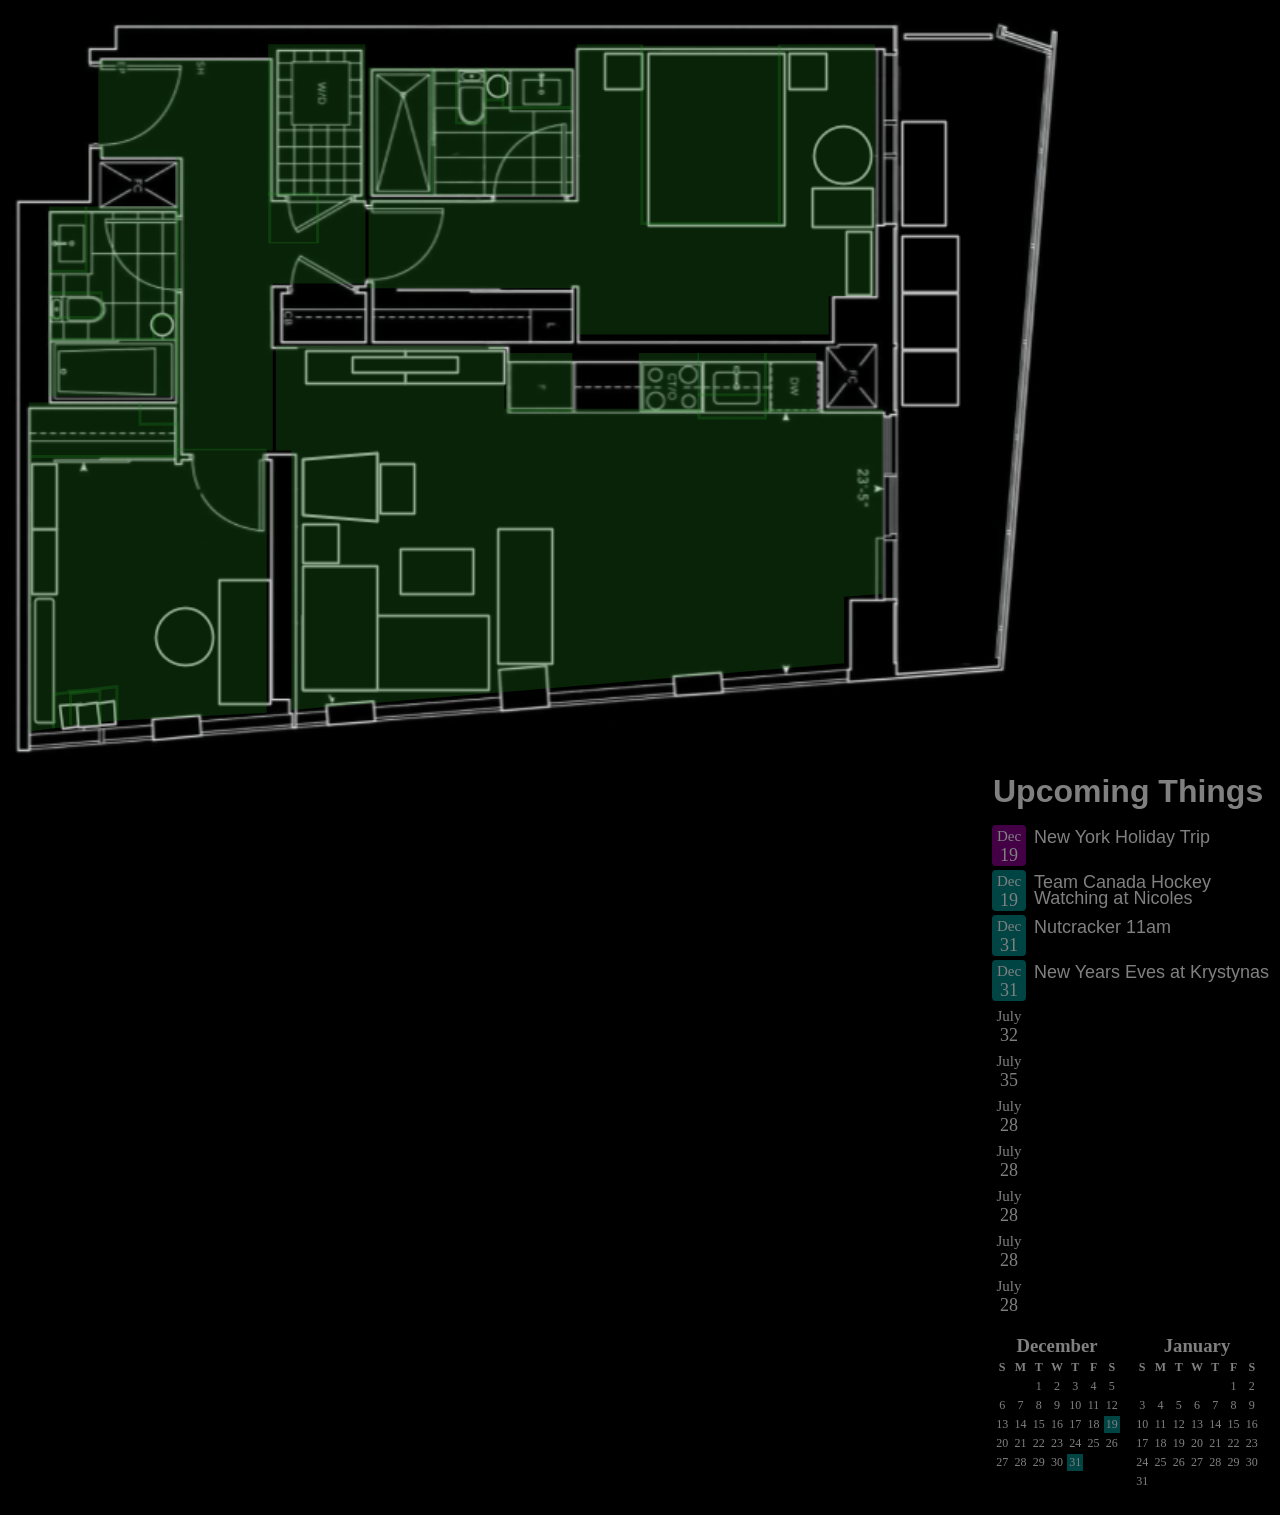
==== commit b7feaf85: "Update main.html" ====
--- a/floorplan/main.html
+++ b/floorplan/main.html
@@ -52,77 +52,77 @@
           <div class="month">July</div>
           <div class="day">28</div>
         </div>
-        <div class="title">Heartstopper Trivia TriviaTrivia TriviaTrivia TriviaTrivia TriviaTrivia</div>
+        <div class="title"> </div>
       </div>
       <div class="event">
         <div class="date">
           <div class="month">July</div>
           <div class="day">29</div>
         </div>
-        <div class="title">Heartstopper Trivia TriviaTrivia TriviaTrivia TriviaTrivia TriviaTrivia</div>
+        <div class="title"> </div>
       </div>
       <div class="event">
         <div class="date">
           <div class="month">July</div>
           <div class="day">30</div>
         </div>
-        <div class="title">Heartstopper Trivia TriviaTrivia TriviaTrivia TriviaTrivia TriviaTrivia</div>
+        <div class="title"> </div>
       </div>
       <div class="event">
         <div class="date">
           <div class="month">July</div>
           <div class="day">31</div>
         </div>
-        <div class="title">Heartstopper Trivia TriviaTrivia TriviaTrivia TriviaTrivia TriviaTrivia</div>
+        <div class="title"> </div>
       </div>
       <div class="event">
         <div class="date">
           <div class="month">July</div>
           <div class="day">32</div>
         </div>
-        <div class="title">Heartstopper Trivia TriviaTrivia TriviaTrivia TriviaTrivia TriviaTrivia</div>
+        <div class="title"> </div>
       </div>
       <div class="event">
         <div class="date">
           <div class="month">July</div>
           <div class="day">35</div>
         </div>
-        <div class="title">Heartstopper Trivia TriviaTrivia TriviaTrivia TriviaTrivia TriviaTrivia</div>
-      </div>
-      <div class="event">
-        <div class="date">
-          <div class="month">July</div>
-          <div class="day">28</div>
-        </div>
-        <div class="title">Heartstopper Trivia TriviaTrivia TriviaTrivia TriviaTrivia TriviaTrivia</div>
-      </div>
-      <div class="event">
-        <div class="date">
-          <div class="month">July</div>
-          <div class="day">28</div>
-        </div>
-        <div class="title">Heartstopper Trivia TriviaTrivia TriviaTrivia TriviaTrivia TriviaTrivia</div>
-      </div>
-      <div class="event">
-        <div class="date">
-          <div class="month">July</div>
-          <div class="day">28</div>
-        </div>
-        <div class="title">Heartstopper Trivia TriviaTrivia TriviaTrivia TriviaTrivia TriviaTrivia</div>
-      </div>
-      <div class="event">
-        <div class="date">
-          <div class="month">July</div>
-          <div class="day">28</div>
-        </div>
-        <div class="title">Heartstopper Trivia TriviaTrivia TriviaTrivia TriviaTrivia TriviaTrivia</div>
-      </div>
-      <div class="event">
-        <div class="date">
-          <div class="month">July</div>
-          <div class="day">28</div>
-        </div>
-        <div class="title">Heartstopper Trivia TriviaTrivia TriviaTrivia TriviaTrivia TriviaTrivia</div>
+        <div class="title"> </div>
+      </div>
+      <div class="event">
+        <div class="date">
+          <div class="month">July</div>
+          <div class="day">28</div>
+        </div>
+        <div class="title"> </div>
+      </div>
+      <div class="event">
+        <div class="date">
+          <div class="month">July</div>
+          <div class="day">28</div>
+        </div>
+        <div class="title"> </div>
+      </div>
+      <div class="event">
+        <div class="date">
+          <div class="month">July</div>
+          <div class="day">28</div>
+        </div>
+        <div class="title"> </div>
+      </div>
+      <div class="event">
+        <div class="date">
+          <div class="month">July</div>
+          <div class="day">28</div>
+        </div>
+        <div class="title"> </div>
+      </div>
+      <div class="event">
+        <div class="date">
+          <div class="month">July</div>
+          <div class="day">28</div>
+        </div>
+        <div class="title"> </div>
       </div>
     </div>
 
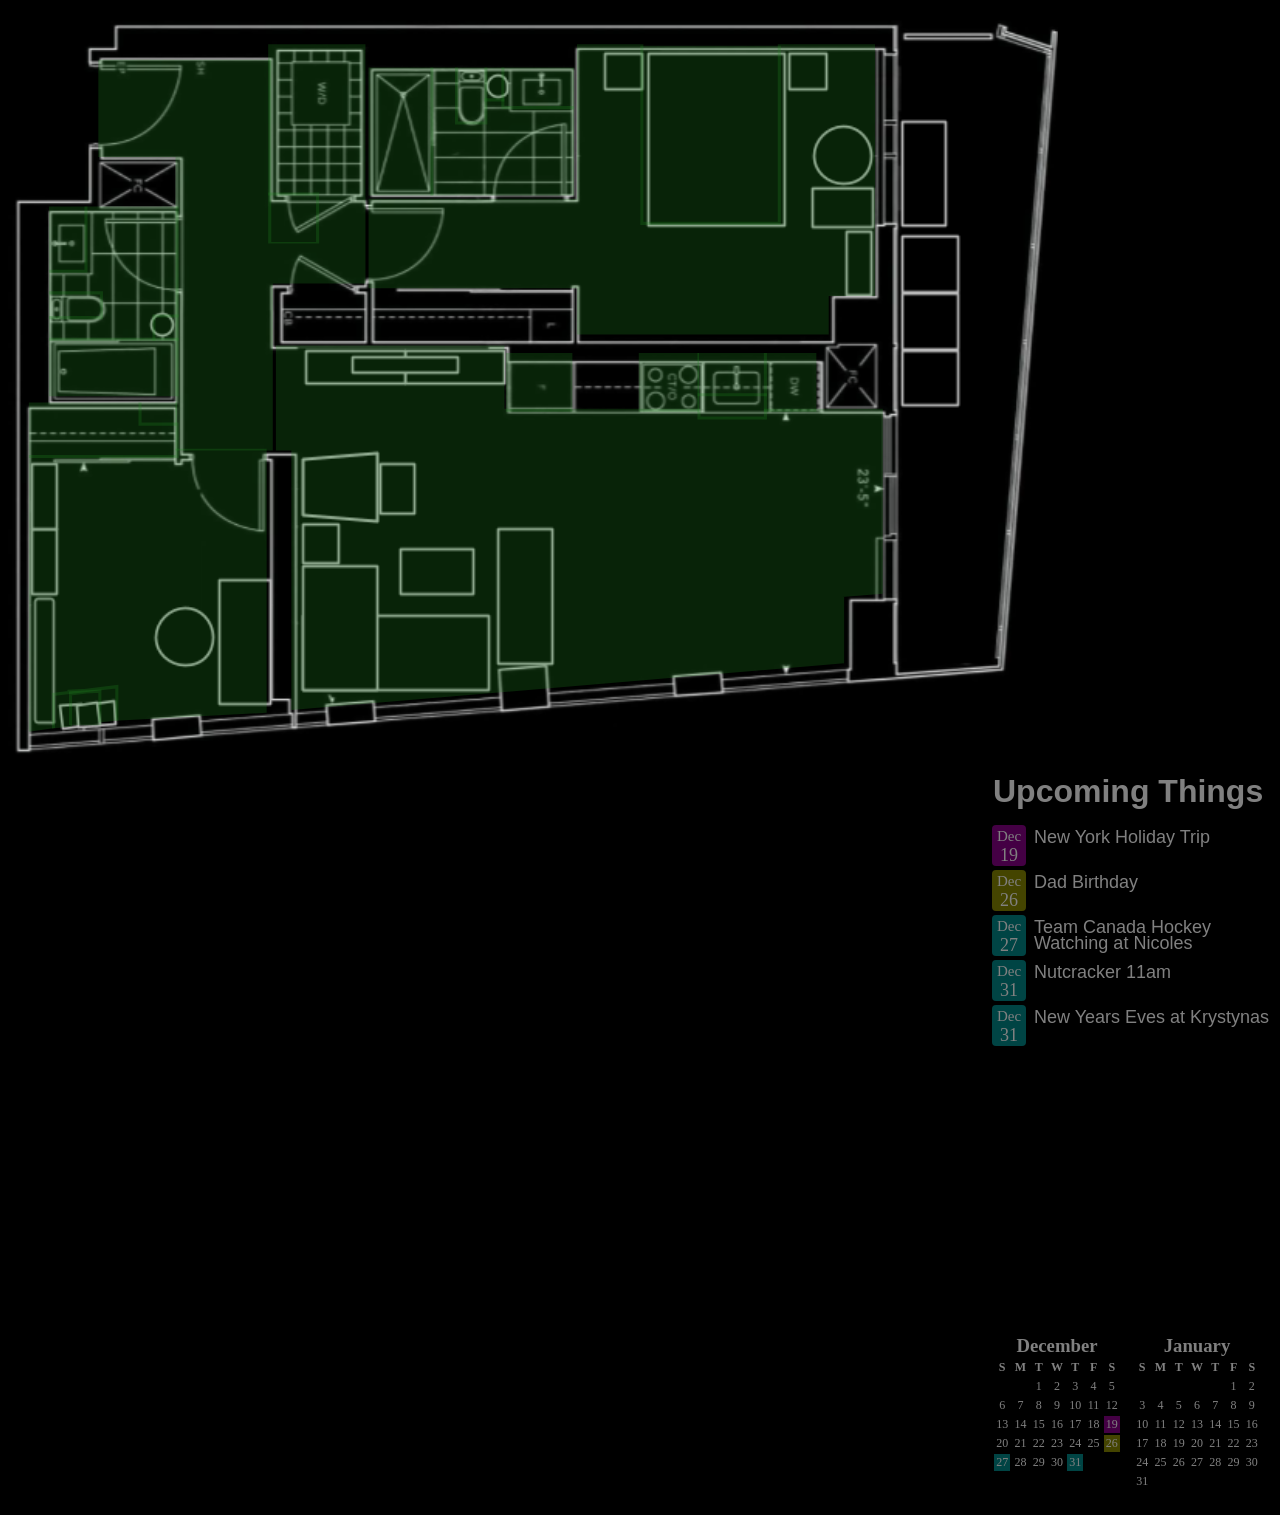
==== commit b80ccb8c: "Update main.html" ====
--- a/floorplan/main.html
+++ b/floorplan/main.html
@@ -49,78 +49,78 @@
     <div class="list_view">
       <div class="event">
         <div class="date">
-          <div class="month">July</div>
-          <div class="day">28</div>
-        </div>
-        <div class="title"> </div>
-      </div>
-      <div class="event">
-        <div class="date">
-          <div class="month">July</div>
-          <div class="day">29</div>
-        </div>
-        <div class="title"> </div>
-      </div>
-      <div class="event">
-        <div class="date">
-          <div class="month">July</div>
-          <div class="day">30</div>
-        </div>
-        <div class="title"> </div>
-      </div>
-      <div class="event">
-        <div class="date">
-          <div class="month">July</div>
-          <div class="day">31</div>
-        </div>
-        <div class="title"> </div>
-      </div>
-      <div class="event">
-        <div class="date">
-          <div class="month">July</div>
-          <div class="day">32</div>
-        </div>
-        <div class="title"> </div>
-      </div>
-      <div class="event">
-        <div class="date">
-          <div class="month">July</div>
-          <div class="day">35</div>
-        </div>
-        <div class="title"> </div>
-      </div>
-      <div class="event">
-        <div class="date">
-          <div class="month">July</div>
-          <div class="day">28</div>
-        </div>
-        <div class="title"> </div>
-      </div>
-      <div class="event">
-        <div class="date">
-          <div class="month">July</div>
-          <div class="day">28</div>
-        </div>
-        <div class="title"> </div>
-      </div>
-      <div class="event">
-        <div class="date">
-          <div class="month">July</div>
-          <div class="day">28</div>
-        </div>
-        <div class="title"> </div>
-      </div>
-      <div class="event">
-        <div class="date">
-          <div class="month">July</div>
-          <div class="day">28</div>
-        </div>
-        <div class="title"> </div>
-      </div>
-      <div class="event">
-        <div class="date">
-          <div class="month">July</div>
-          <div class="day">28</div>
+          <div class="month"> </div>
+          <div class="day"> </div>
+        </div>
+        <div class="title"> </div>
+      </div>
+      <div class="event">
+        <div class="date">
+          <div class="month"> </div>
+          <div class="day"> </div>
+        </div>
+        <div class="title"> </div>
+      </div>
+      <div class="event">
+        <div class="date">
+          <div class="month"> </div>
+          <div class="day"> </div>
+        </div>
+        <div class="title"> </div>
+      </div>
+      <div class="event">
+        <div class="date">
+          <div class="month"> </div>
+          <div class="day"> </div>
+        </div>
+        <div class="title"> </div>
+      </div>
+      <div class="event">
+        <div class="date">
+          <div class="month"> </div>
+          <div class="day"> </div>
+        </div>
+        <div class="title"> </div>
+      </div>
+      <div class="event">
+        <div class="date">
+          <div class="month"> </div>
+          <div class="day"> </div>
+        </div>
+        <div class="title"> </div>
+      </div>
+      <div class="event">
+        <div class="date">
+          <div class="month"> </div>
+          <div class="day"> </div>
+        </div>
+        <div class="title"> </div>
+      </div>
+      <div class="event">
+        <div class="date">
+          <div class="month"> </div>
+          <div class="day"> </div>
+        </div>
+        <div class="title"> </div>
+      </div>
+      <div class="event">
+        <div class="date">
+          <div class="month"> </div>
+          <div class="day"> </div>
+        </div>
+        <div class="title"> </div>
+      </div>
+      <div class="event">
+        <div class="date">
+          <div class="month"> </div>
+          <div class="day"> </div>
+        </div>
+        <div class="title"> </div>
+      </div>
+      <div class="event">
+        <div class="date">
+          <div class="month"> </div>
+          <div class="day"> </div>
         </div>
         <div class="title"> </div>
       </div>
